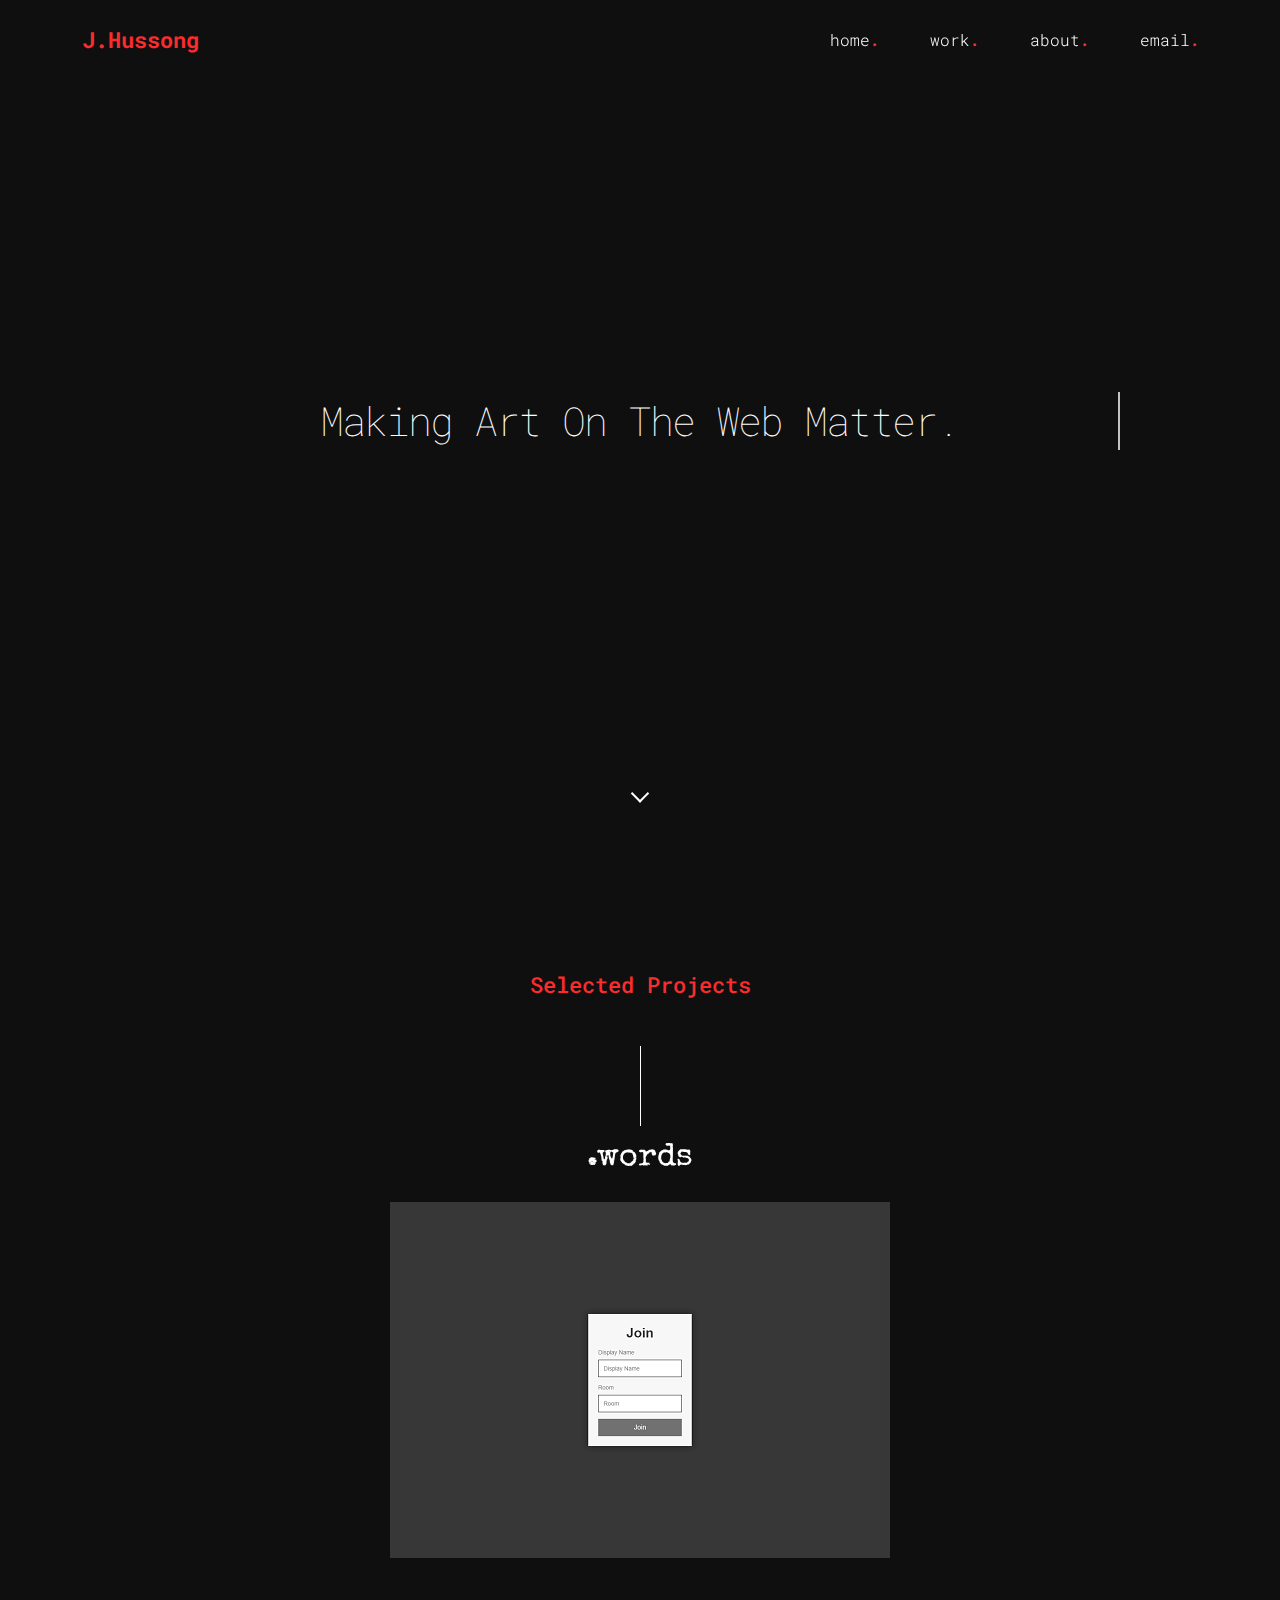
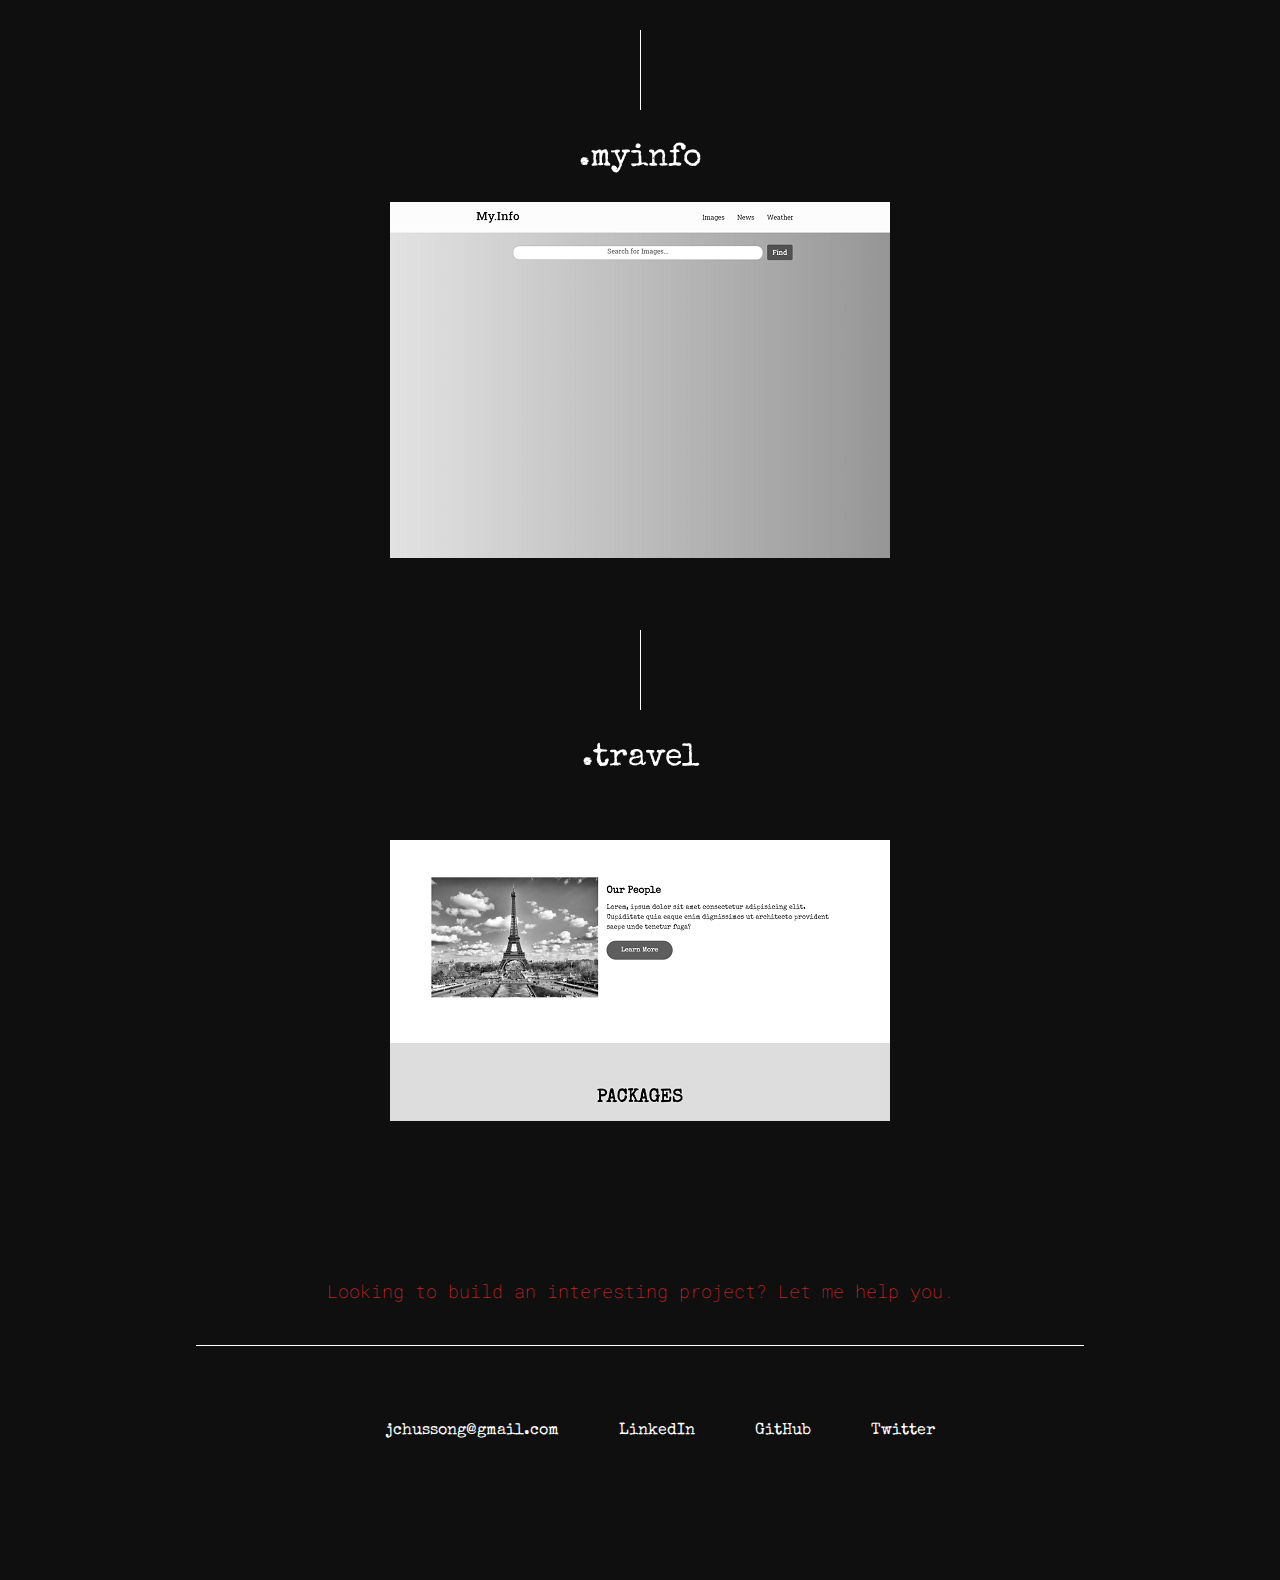
==== index.html @ da6230d3 "first" ====
<!DOCTYPE html>
<html lang="en">
<head>
    <meta charset="UTF-8">
    <meta name="viewport" content="width=device-width, initial-scale=1, shrink-to-fit=no">
    <link rel="stylesheet" href="https://stackpath.bootstrapcdn.com/bootstrap/4.3.1/css/bootstrap.min.css" integrity="sha384-ggOyR0iXCbMQv3Xipma34MD+dH/1fQ784/j6cY/iJTQUOhcWr7x9JvoRxT2MZw1T" crossorigin="anonymous">
    <link href="https://fonts.googleapis.com/css2?family=Roboto+Mono:ital,wght@0,100;0,300;0,400;0,500;0,700;1,100;1,300;1,500;1,700&display=swap" rel="stylesheet">
    <link href="https://fonts.googleapis.com/css2?family=Special+Elite&display=swap" rel="stylesheet">
    <link rel="stylesheet" href="./styles.css">
    
    <title>Joe.Hussong</title>
</head>
<body>
    <div class="wrapper">
        <!--navbar-->
        <nav>
            <span id="brand">
                <a href="index.html" class="name">J.Hussong</a>
            </span>

            <ul id="menu">
                <li><a href="index.html">home<span class="dot">.</span></a></li>
                <li><a href="views/work.html">work<span class="dot">.</span></a></li>
                <li><a href="views/about.html">about<span class="dot">.</span></a></li>
                <li><a href="views/contact.html">email<span class="dot">.</span></a></li>
            </ul>

            <div id="toggle">
                <div class="span">menu</div>
            </div>
            
        </nav>

        <div id="resize">
            <div class="close-btn">close</div>

            <ul id="menu">
                <li><a href="index.html">home<span class="dot">.</span></a></li>
                <li><a href="views/work.html">work<span class="dot">.</span></a></li>
                <li><a href="views/about.html">about<span class="dot">.</span></a></li>
                <li><a href="views/contact.html">email<span class="dot">.</span></a></li>
            </ul>
        </div>

        
        <!--End of nav section-->

        <!--hero section-->
        <div class="hero">
            <div class="header">
                <h1 class="line anim-typewriter">Making Art On The Web Matter.</h1>
            </div>
        </div>

        <div class="scroll-down"></div>
        <!--End of hero section-->

        <!--Projects Section-->
        <div class="container-fluid">
            <br><br><br>

            <h6 class="project-header">Selected Projects</h6>

            <div class="vertical"></div>
            <br>

            <div class="whitespace"></div>
            <div class="whitespace"></div>

            <div class="row">
                <div class="col-lg-12 project project1 justify-content-center" onclick="location.href='#'"><h3 class="project-text1">.words</h3></div>
            </div>

            <div class="vertical2"></div>

            <div class="whitespace"></div>

            <div class="row">
                <div class="col-lg-12 project project2" onclick="location.href='#'"><h3 class="project-text2">.myinfo</h3></div>
            </div>
            <div class="vertical3"></div>

            <div class="whitespace"></div>

            <div class="row">
                <div class="col-lg-12 project project3" onclick="location.href='#'"><h3 class="project-text3">.travel</h3></div>
            </div>

            <div class="whitespace"></div>
        </div>
        <!--End of Projects Section-->

        <!--Footer-->
        <div class="footer">
            <div class="container">
                <br><br>
                <div class="collab">
                    <div class="row">
                        <div class="col-lg-12">
                            <p>Looking to build an interesting project? Let me help you.</p>
                        </div>
                    </div>
                </div>

                <br>

                <div class="hr">
                    <div class="row"></div>
                </div>

                <br><br>

                <div class="info">
                    <ul>
                        <li>jchussong@gmail.com</li>
                        <li><a href="https://www.linkedin.com/in/joe-hussong-26a129188/" target="_blank">LinkedIn</a></li>
                        <li><a href="https://github.com/JHussong" target="_blank">GitHub</a></li>
                        <li><a href="https://twitter.com/King_JosephII" target="_blank">Twitter</a></li>
                    </ul>
                </div>
            </div>
        </div>
        <!--End of Footer-->

        <br><br><br><br>

    </div>
    <script src='https://cdnjs.cloudflare.com/ajax/libs/gsap/3.2.6/gsap.min.js'></script>
    <script src="https://code.jquery.com/jquery-3.5.0.min.js" integrity="sha256-xNzN2a4ltkB44Mc/Jz3pT4iU1cmeR0FkXs4pru/JxaQ=" crossorigin="anonymous"></script>
    
    <script type="text/javascript">
        $("#toggle").click(function(){
            $(this).toggleClass('on');
            $("#resize").toggleClass("active");
        });

        $("#resize ul li a").click(function(){
            $(this).toggleClass('on');
            $("#resize").toggleClass("active");
        });

        $(".close-btn").click(function(){
            $(this).toggleClass('on');
            $("#resize").toggleClass("active");
        });

        gsap.from("#brand", 1, {
            delay: 0.4,
            y: 10,
            opacity: 0,
            ease: Expo.easeInOut
        });

        TweenMax.staggerFrom("#menu li a", 1, {
            delay: 0.8,
            opacity: 0,
            ease: Expo.easeInOut
        }, 0.1);

    </script>

    <script src="https://cdnjs.cloudflare.com/ajax/libs/popper.js/1.14.7/umd/popper.min.js" integrity="sha384-UO2eT0CpHqdSJQ6hJty5KVphtPhzWj9WO1clHTMGa3JDZwrnQq4sF86dIHNDz0W1" crossorigin="anonymous"></script>
    <script src="https://stackpath.bootstrapcdn.com/bootstrap/4.3.1/js/bootstrap.min.js" integrity="sha384-JjSmVgyd0p3pXB1rRibZUAYoIIy6OrQ6VrjIEaFf/nJGzIxFDsf4x0xIM+B07jRM" crossorigin="anonymous"></script>

</body>
</html>
---- styles.css ----
html, body {
    margin: 0;
    padding: 0;
    width: 100%;
    height: 100%;
    font-family: 'Roboto Mono', monospace !important;
    background: #0f0f0f !important;
    color: #fff !important;
}

.whitespace {
    width: 100%;
    height: 100%;
}


/*Typewriter animation*/

.line {
    width: 24em;
    top: 50%;
    margin: auto;
    border-right: 2px solid rgba(255, 255, 255, 0.75);
    text-align: center;
    white-space: nowrap;
    overflow: hidden;
    transform: translateY(-50%);
}

.anim-typewriter {
    animation: typewriter 4s steps(40) 1s 1 normal both,
    blinkTextCursor 500ms steps(40) infinite normal;
}

@keyframes typewriter {
    from {
        width: 0;
    }
    to {
        width: 18em;
    }
}

@media(max-width: 768px) {
    @keyframes typewriter {
        from {
            width: 0;
        }
        to {
            width: 17em;
        }
    }
}

@keyframes blinkTextCursor {
    from {
        border-right-color: rgba(255, 255, 255, 0.75);
    }
    to {
        border-right-color: transparent;
    }
}

/*Nav*/

.name {
    font-size: 22px;
    font-weight: bold;
}

nav {
    width: 100%;
    background: #0f0f0f;
    height: 80px;
    position: fixed;
    z-index: 1;
}

nav #brand {
    float: left;
    display: block;
    margin-left: 82px;
    line-height: 80px;
    font-weight: bold;
    
}

nav #brand a {
    color: #fff;
    transition: all 0.3s ease-out;
    color: rgb(250, 44, 44);
}

nav #brand a:hover {
    text-decoration: none;
}

nav #menu {
    float: left;
    right: 80px;
    position: fixed;
}

nav #menu li {
    padding-left: 40px;
    display: inline-block;
    cursor: pointer;
    font-weight: 300;
    line-height: 80px;
    position: relative;
    transition: all 0.3s ease-out;
}

nav #menu li span {
    font-weight: 700;
}

nav #menu li a {
    color: #fff;
}

nav #menu li a:hover {
    text-decoration: none;
}

.dot {
    color: rgb(250, 44, 44);
}

#toggle {
    position: absolute;
    right: 30px;
    top: 20px;
    font-weight: 300;
    z-index: 2;
    width: 30px;
    height: 30px;
    cursor: pointer;
    float: right;
    transition: all 0.3s ease-out;
    visibility: hidden;
    opacity: 0;
}

.close-btn {
    position: absolute;
    right: 16px;
    font-weight: 300;
    z-index: 2;
    cursor: pointer;
    top: -2px;
    line-height: 80px;
}

#resize {
    z-index: 1;
    top: 0px;
    position: fixed;
    background: #0f0f0f;
    width: 100%;
    height: 100%;
    visibility: hidden;
    opacity: 0;
    transition: all 1s ease-out;
}

#resize #menu {
    height: 90px;
    position: absolute;
    left: 45%;
    transform: translateX(-40%);
    text-align: center;
    display: table-cell;
    vertical-align: center;
}

#resize #menu li {
    display: block;
    text-align: center;
    padding: 10px 0;
    font-size: 50px;
    min-height: 50px;
    font-weight: bold;
    cursor: pointer;
    transition: all 0.3s ease-out;
}

#resize li:nth-child(1) {
    margin-top: 140px;
}

#resize #menu li a {
    color: #fff;
}

#resize #menu li a:hover {
    text-decoration: none;
}

#resize.active {
    visibility: visible !important;
    opacity: 1;
}

@media(max-width: 768px) {
    #toggle {
        visibility: visible;
        opacity: 1;
        margin-top: 6px;
        margin-right: 4px;
        z-index: 2;
    }

    nav #brand {
        margin-left: 24px;
    }

    #menu a {
        font-size: 20px;
        font-weight: 300;
    }

    #resize li span {
        font-weight: bolder;
    }

    nav #menu {
        display: none;
    }

    .header h1 {
        font-size: 22px;
    }

    .project {
        width: 90%;
        margin: 12px auto;
    }

    .vertical,
    .vertical2,
    .vertical3 {
        display: none;
    }

}

@media(min-width: 768px) {
    #resize {
        visibility: hidden !important;
    }
}

.hero {
    height: 100vh;
    display: flex;
    align-items: center;
    justify-content: center;
}

.hero h1 {
    font-weight: lighter;
    text-align: center;
    letter-spacing: -2px;
    line-height: 58px;
}



/*Scroll Down Animation*/

.scroll-down {
    position: absolute;
    left: 50%;
    bottom: 100px;
    display: block;
    text-align: center;
    font-size: 20px;
    z-index: 0;
    text-decoration: none;
    text-shadow: 0;
    width: 13px;
    height: 13px;
    border-bottom: 2px solid #fff;
    border-right: 2px solid #fff;
    -webkit-transform: translate(-50%, 0) rotate(45deg);
    animation: fade_move_down 2s cubic-bezier(0.175, 1, 0.22, 1) infinite;
}

@keyframes fade_move_down {
    0% {
        transform: translate(0, -20px) rotate(45deg);
        opacity: 0;
    }
    
    50% {
        opacity: 1;
    }

    100% {
        transform: translate(0, 20px) rotate(45deg);
        opacity: 0;
    }
}


/*Projects*/

.project-header {
    text-align: center;
    font-size: 22px;
    color: rgb(250, 44, 44);

}

.vertical {
    margin-top: 40px;
    border-left: 1px solid #fff;
    height: 80px;
    position: absolute;
    left: 50%;
}

.vertical2 {
    border-left: 1px solid #fff;
    height: 80px;
    position: absolute;
    left: 50%;
}

.vertical3 {
    border-left: 1px solid #fff;
    height: 80px;
    position: absolute;
    left: 50%;
}

.project {
    height: 500px;
    width: 250;
}

.project-text1 {
    font-family: 'Special Elite', cursive;
    font-size: 32px;
    text-align: center;
    margin-top: 10px;
}

.project1 {
    background: url('./assets/words2.png') no-repeat 50% 50%;
    -webkit-filter: grayscale(100%); /* Safari 6.0 - 9.0 */
    filter: grayscale(100%);
    margin-top: 100px;
}


.project-text2 {
    font-family: 'Special Elite', cursive;
    font-size: 32px;
    text-align: center;
    margin-top: 10px;
}

.project2 {
    background: url('./assets/myinfo2.png') no-repeat 50% 50%;
    -webkit-filter: grayscale(100%); /* Safari 6.0 - 9.0 */
    filter: grayscale(100%);
    margin-top: 100px;
}


.project-text3 {
    font-family: 'Special Elite', cursive;
    font-size: 32px;
    text-align: center;
    margin-top: 10px;
}

.project3 {
    background: url('./assets/travel2.png') no-repeat 50% 50%;
    -webkit-filter: grayscale(100%); /* Safari 6.0 - 9.0 */
    filter: grayscale(100%);
    margin-top: 100px;
}


/*Footer*/

.collab {
    text-align: center;
}

.collab p {
    font-weight: lighter !important;
    font-size: 18px;
    color: rgb(250, 44, 44);
}

.hr {
    border-top: 1px solid #fff;
    width: 80%;
    margin: 0 auto;
}

.info {
    text-align: center;
}

.info ul li {
    display: inline-block;
    margin: 25px;
    text-decoration: none;
    font-family: 'Special Elite', cursive;
}

.info ul li a {
    color: #fff;
    font-family: 'Special Elite', cursive;
}



.info ul li a:visited {
    color: #fff;
}

.info ul li a:hover {
    color: rgb(250, 44, 44);
}

@media(max-width: 768px) {

    #toggle {
        position: absolute;
        right: 40px;
        top: 22px;
        font-weight: 300;
        z-index: 2;
        width: 30px;
        height: 30px;
        cursor: pointer;
        float: right;
        transition: all 0.3s ease-out;
        visibility: visible;
        opacity: 1;
    }

    .info ul li {
        margin: 5px;
    }
}
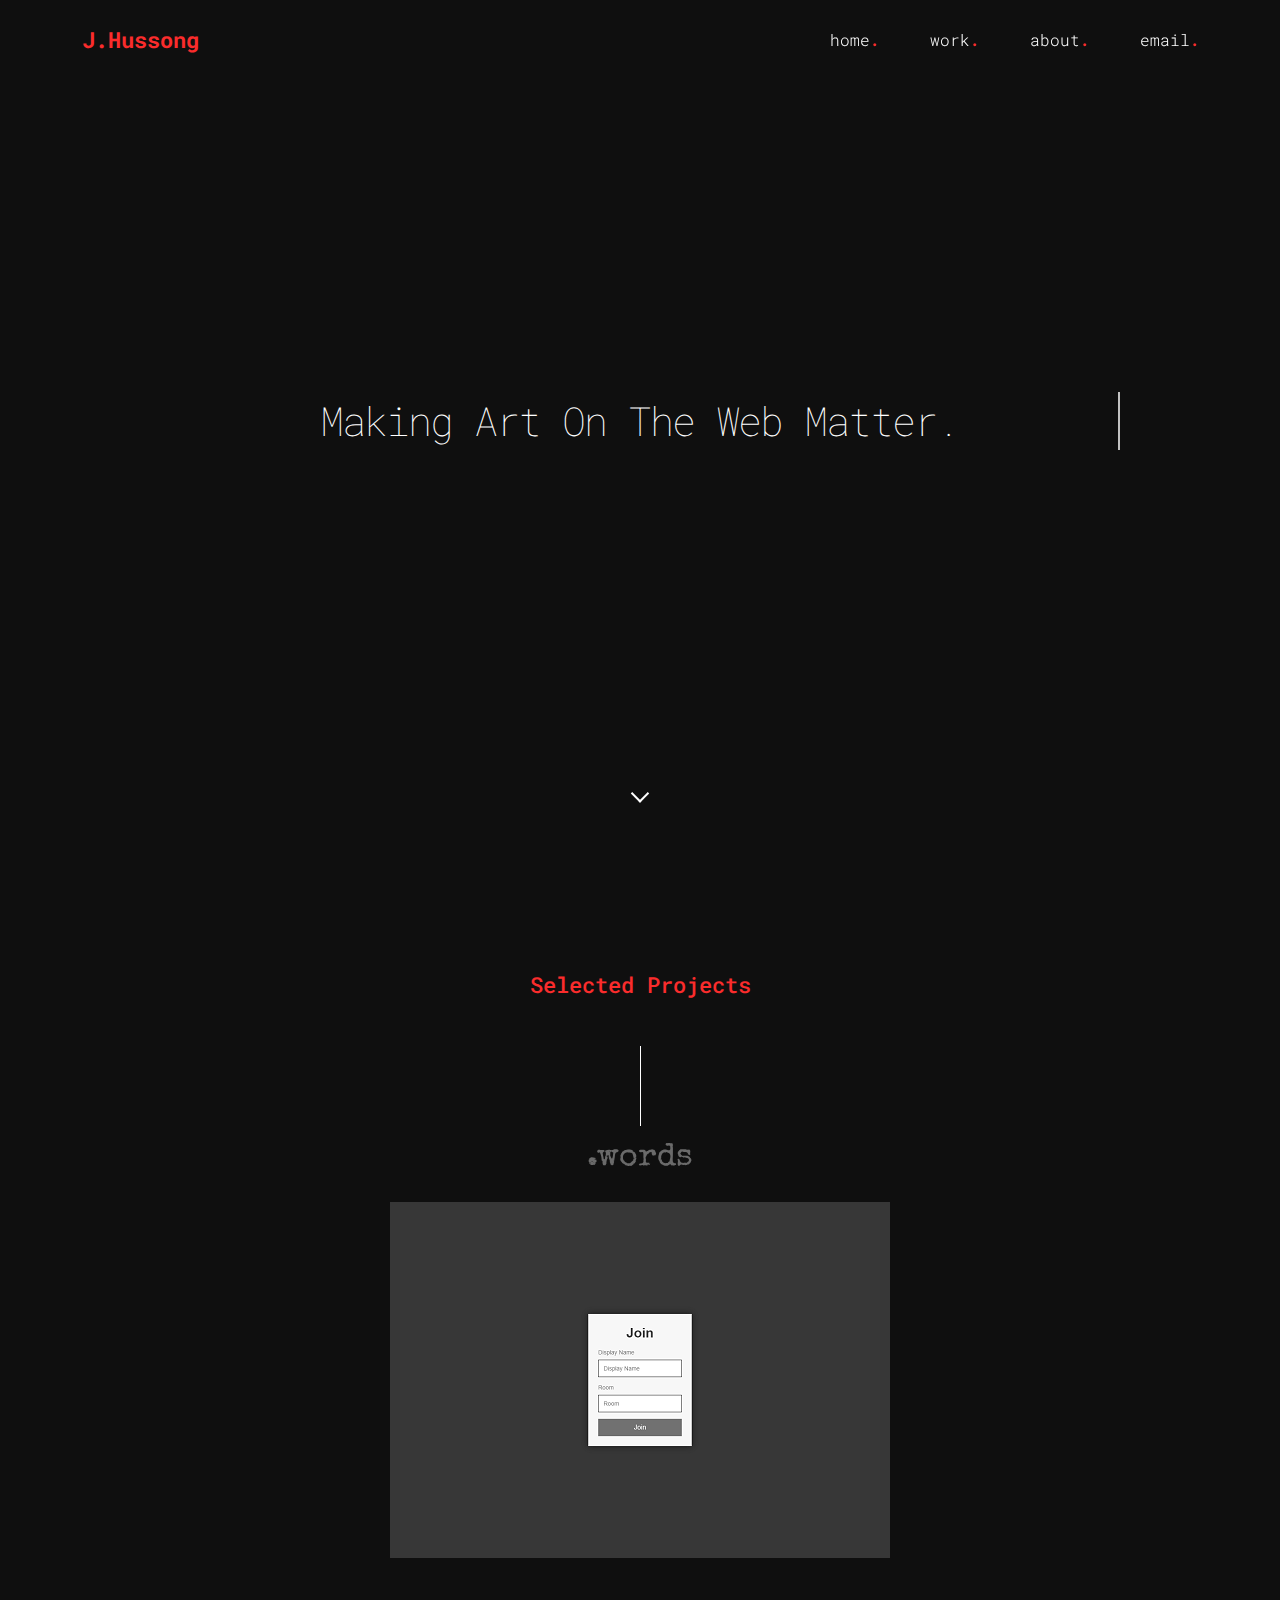
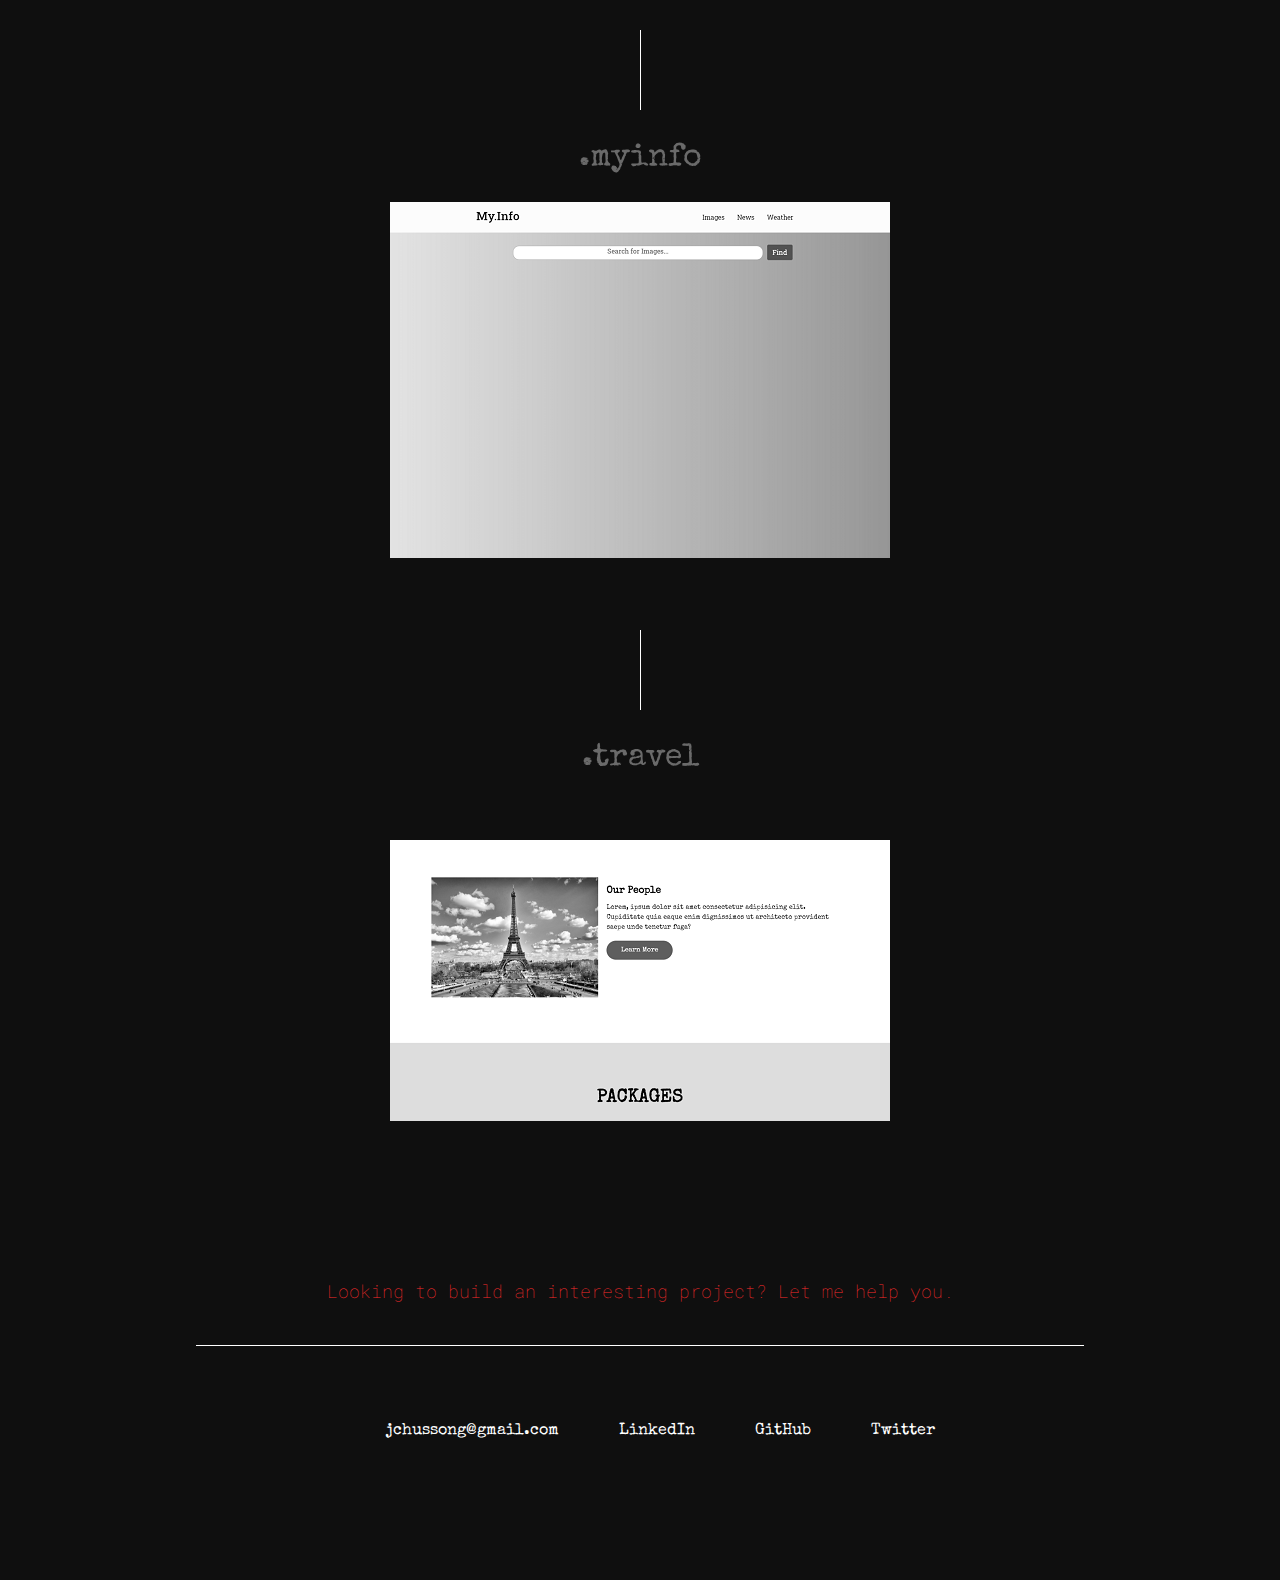
==== commit 98396807: "fix-3" ====
--- a/index.html
+++ b/index.html
@@ -68,7 +68,7 @@
             <div class="whitespace"></div>
 
             <div class="row">
-                <div class="col-lg-12 project project1 justify-content-center" onclick="location.href='#'"><h3 class="project-text1">.words</h3></div>
+                <div class="col-lg-12 project project1 justify-content-center"><h3 class="project-text1"><a href="https://words-node-chat-app.herokuapp.com/" target="_blank">.words</a></h3></div>
             </div>
 
             <div class="vertical2"></div>
@@ -76,14 +76,14 @@
             <div class="whitespace"></div>
 
             <div class="row">
-                <div class="col-lg-12 project project2" onclick="location.href='#'"><h3 class="project-text2">.myinfo</h3></div>
+                <div class="col-lg-12 project project2"><h3 class="project-text2"><a href="https://heuristic-lichterman-d43558.netlify.app/" target="_blank">.myinfo</a></h3></div>
             </div>
             <div class="vertical3"></div>
 
             <div class="whitespace"></div>
 
             <div class="row">
-                <div class="col-lg-12 project project3" onclick="location.href='#'"><h3 class="project-text3">.travel</h3></div>
+                <div class="col-lg-12 project project3"><h3 class="project-text3"><a href="https://jhussong.github.io/travelagency/" target="_blank">.travel</a></h3></div>
             </div>
 
             <div class="whitespace"></div>
